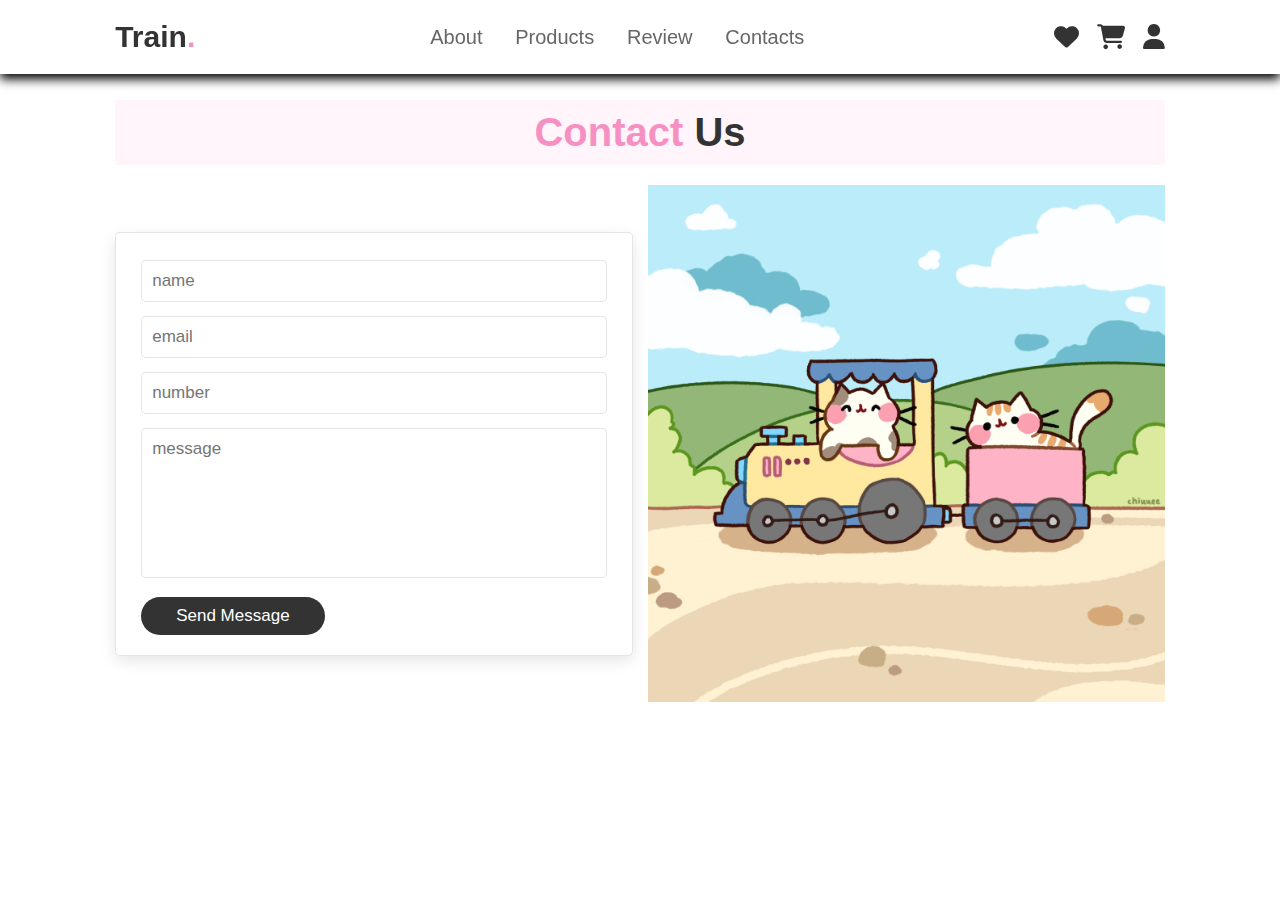
==== contacts.html @ 25938d35 "1" ====
<!DOCTYPE html>
<html lang="eng">

<head>
    <meta charset="UTF-8">
    <meta http-equiv="X-UA-Compatible" content="IE=edge">
    <meta name="viewport" content="width=device-width, initial-scale=1.0">
    <title>contacts</title>

    <!--font link -->
    <link rel="stylesheet" href="https://cdnjs.cloudflare.com/ajax/libs/font-awesome/6.6.0/css/all.min.css">

    <!--css link-->
    <link rel="stylesheet" href="style.css">
</head>
<body>

<!--header start-->
<header>

<input type="checkbox" name="" id="toggler">
<label for="toggler" class="fa fa-bars"></label>

<a href="index.html" class="logo">Train<span>.</span></a>

<nav class="navbar">
    
    <a href="trains.html">about</a>
    <a href="blog.html">products</a>
    <a href="review.html">review</a>
    <a href="contacts.html">contacts</a>
</nav>

<div class="icons">
    <a href="#" class="fas fa-heart"></a>
    <a href="#" class="fas fa-shopping-cart"></a>
    <a href="#" class="fas fa-user"></a>
</div>

</header>
<!--header end-->

<!--contact section starts-->

<section class="contact" id="contact">

    <h1 class="heading"> <span> contact </span> us </h1>

    <div class="row">

        <form action="">
            <input type="text" placeholder="name" class="box">
            <input type="email" placeholder="email" class="box">
            <input type="number" placeholder="number" class="box">
            <textarea name="" class="box" placeholder="message" id=""></textarea>
            <input type="submit" value="send message" class="btn">           
        </form>

            <div class="image">
                <img src="pictures/tumblr_a1e219147e14d8cc840f6d0550ac4225_0da1df2f_1280.png" alt="">
            </div>

    </div>

</section>

<!--contact section ends-->
---- style.css ----
:root{
    --pink:#f790c2; 
}


*{
    margin: 0; padding: 0;
    box-sizing: border-box;
    font-family: Verdana, Geneva, Tahoma, sans-serif;
    outline: none; border: none;
    text-decoration: none;
    text-transform: capitalize;
    transition: .2s linear; 
}

html{
    font-size: 62.5%;
    scroll-behavior: smooth;
    scroll-padding-top: 6rem;
    overflow-x: hidden;

}


section{
    padding: 2rem 9%;
}

.heading{
    text-align: center;
    font-size: 4rem;
    color: #333;
    padding: 1rem;
    margin: 2rem 0;
    background: rgba(255, 51, 153, .05);
}


.heading span{
    color: var(--pink);
}

.btn{
    display: inline-block;
    margin-top: 1rem;
    border-radius: 5rem;
    background: #333;
    color: #fff;
    padding: .9rem 3.5rem;
    cursor: pointer;
    font-size: 1.7rem;
}

.btn:hover{
    background: var(--pink);
}


header{
    position: fixed;
    top: 0; left: 0; right: 0;
    background:#fff;
    padding: 2rem 9%;
    display: flex;
    align-items: center;
    justify-content: space-between;
    z-index: 1000;
    box-shadow: 0 .5rem 1rem rgba(0,0,0,1);
    
}

header .logo{
    font-size: 3rem;
    color: #333;
    font-weight: bolder;
}

header .logo span{
    color: var(--pink);

}

header .navbar a{
    font-size: 2rem;
    padding: 0 1.5rem;
    color: #666;

}

header .navbar a:hover{
    color: var(--pink);

}

header .icons a{
    font-size: 2.5rem;
    color: #333;
    margin-left: 1.5rem;

}

header .icon a:hover{
    color: var(--pink);
}

header #toggler{
    display: none;
}

header .fa-bars{
    font-size: 3rem;
    color: #333;
    border-radius: .5rem;
    padding: .5rem 1,5rem;
    cursor: pointer;
    border: .1rem solid rgba(0,0,0,.3);
    display: none;
}


.home{
    display: flex;
    align-items: center;
    min-height: 100vh;
    background: url(pictures/tulips-bouquet-gift.jpg) no-repeat;
    background-size: cover;
    background-position: center;

}

.home .content{
    max-width: 50rem;
}

.home .content h3{
    font-size: 6rem;
    color: #333;
}

.home .content span{
    font-size: 3.5rem;
    color: var(--pink);
    padding: 1rem 0;
    line-height: 1.5;
}

.home .content p{
    font-size: 1.5rem;
    color: #999;
    padding: 1rem 0;
    line-height: 1.5;
}

.about .row{
    display: flex;
    align-items: center;
    gap: 2rem;
    flex-wrap: wrap;
    padding: 2rem 0;
    padding-bottom: 3rem;

}

.about .row .video-container{
    flex: 1 1 40rem;
    position: relative;
}

.about .row .video-container video{
    width: 100%;
    border: 1.5rem solid #fff;
    border-radius: 	.5rem;
    box-shadow: 0 .5rem 1rem rgba(0,0,0,.1);
    height: 100%;
    object-fit: cover;

}

.about .row .video-container h3{
    position: absolute;
    top: 50%; transform: translateY(-50%);
    font-size: 3rem;
    background: #fff;
    width:100%;
    padding:1rem 2rem;
    text-align: center;
    mix-blend-mode: screen;
}

.about .row .content{
    flex: 1 1 40rem;
}

.about .row .content h3{
    font-size: 3rem;
    color: #333;
}

.about .row .content p{
    font-size: 1.5rem;
    color: #999;
    padding: .5rem 0;
    padding-top: 1rem;
    line-height: 1.5;
}

.icons-container{
    background:#eee;
    display: flex;
    flex-wrap: wrap;
    gap: 1.5rem;
    padding-top: 5rem;
    padding-bottom: 5rem;
}

.icons-container .icons{
    background: #fff;
    border: .1rem solid rgba(0,0,0,.1);
    padding: 2rem;
    display: flex;
    align-items: center;
    flex: 1 1 25rem;
}

.icons-container .icon img{
    height: 5rem;
    margin-right: 2rem;
}

.icons-container .icon h3{
    color: #333;
    padding-bottom: .5rem;
    font-size: 1.5rem;
}

.icons-container .icon span{
    color: #555;
    font-size: 1.3rem;
}

.products .heading{
    padding-top: 8rem;
}
.products .box-container{
    display: flex;
    flex-wrap: wrap;
    gap: 1.5rem;
    
}

.products .box-container .box{
    flex: 1 1 30rem;
    box-shadow: 0 .5rem 1.5rem rgba(0,0,0,.1);
    border-radius: .5rem;
    border: .1rem solid rgba(0,0,0,.1);
    position: relative; 
}

.products .box-container .box .discount{
    position:absolute;
    top:1rem; left:1rem;
    padding:.7rem 1rem;
    font-size: 2rem;
    color: var(--pink);
    background: rgba(255, 51, 153,.05);
    z-index: 1;
    border-radius: .5rem;
}

.products .box-container .box .image{
    position: relative;
    text-align: center;
    padding-top: 2rem;
    overflow: hidden;

}

.products .box-container .box .image img{
    height: 25rem;    
}

.products .box-container .box:hover .image img{
    transform: scale(1.1);   
}

.products .box-container .box .image .icons{
    position: absolute;
    bottom:-7rem; left:0; right:0;
    display: flex;
}

.products .box-container .box:hover .image .icons{
    bottom: 0;
}

.products .box-container .box:hover .image .icons a{
    height: 5rem;
    line-height: 5rem;
    font-size: 2rem;
    width: 50%;
    background: var(--pink);
    color: #fff;

}

.products .box-container .box:hover .image .icons .cart-btn{
    border-left: .1rem solid #fff7;
    border-right: .1rem solid #fff7;
    width: 100%;
}

.products .box-container .box:hover .image .icons a:hover{
    background:#333;
}

.products .box-container .box .content{
    padding:2rem;
    text-align: center;

}

.products .box-container .box .content h3{
    font-size: 2.5rem;
    color: #333;
}

.products .box-container .box .content .prise{
    font-size: 2.5rem;
    color: var(--pink);
    font-weight: bolder;
    padding-top: 1rem;
}

.products .box-container .box .content .prise span{
    font-size: 1.5rem;
    color: #999;
    font-weight: lighter;
    text-decoration: line-through;
}

.contact .heading{
    margin-top: 8rem;
}

.contact .row{
    display: flex;
    flex-wrap: wrap-reverse;
    gap: 1.5rem;
    align-items: center;
}

.contact .row form{
    flex: 1 1 40rem;
    padding: 2rem 2.5rem;
    box-shadow: 0 .5rem 1.5rem  rgba(0,0,0,.1);
    border: .1rem solid rgba(0,0,0,.1);
    background: #fff;
    border-radius: .5rem;
}

.contact .row .image{
    flex: 1 1 40rem;
}

.contact .row .image img{
    width: 100%; 
}

.contact .row form .box{
    padding: 1rem;
    font-size: 1.7rem;
    color: #333;
    text-transform: none;
    border: .1rem solid rgba(0,0,0,.1);
    border-radius: .5rem;
    margin: .7rem 0;
    width: 100%;
}

.contact .row form .box:focus{
    border-color:  var(--pink);
}

.contact .row form textarea{
    height: 15rem;
    resize: none;
}

.footer .box-container{
    display: flex;
    flex-wrap: wrap;
    gap: 1.5rem;

}

.footer .box-container .box{
    flex: 1 1 25rem;   
}

.footer .box-container .box h3{
    color: #333;
    font-size: 2.5rem;   
    padding: 1rem 0;
}

.footer .box-container .box a{
    display: block;
    color: #666;
    font-size: 1.5rem;   
    padding: 1rem 0;
}

.footer .box-container .box a:hover{
    color: var(--pink);
    text-decoration: underline;
}

.footer .credit{
    text-align: center;
    padding: 1.5rem;
    margin-top: 1.5rem;
    padding-top: 2.5rem;
    font-size: 2rem;
    color: #333;
    border-top: .1rem solid rbga(0,0,0,.1);
}

.footer .credit span{
    color: var(--pink);
}



/*hellokittyshinkansen*/
.hk{
    display: flex;
    align-items: center;
    min-height: 100vh;
    background: url(pictures/180630_キティ新幹線2（新倉敷）2400x1600-1.jpg) no-repeat;
    background-size: cover;
    background-position: center;

}

.hk .content{
    background-color: #ffffffa6;
    padding: 2rem;
    border-radius: 2rem ;
    max-width: 50rem;
}

.hk .content h3{
    font-size: 6rem;
    color: #333;
}

.hk .content span{
    font-size: 3.5rem;
    color: var(--pink);
    padding: 1rem 0;
    line-height: 1.5;
}

.hk .content p{
    font-size: 1.8rem;
    color: #333;
    padding: 1rem 0;
    line-height: 1.5;
}

/*about trains*/

.trains .row{
    display: flex;
    align-items: center;
    gap: 2rem;
    flex-wrap: wrap;
    padding: 2rem 0;
    padding-bottom: 3rem;

}

.trains .row .slideshow-container{
    flex: 1 1 40rem;
    position: relative;
}






.trains .row .content{
    flex: 1 1 40rem;
}

.trains .row .content h3{
    font-size: 3rem;
    color: #333;
}

.trains .row .content p{
    font-size: 1.5rem;
    color: #999;
    padding: .5rem 0;
    padding-top: 1rem;
    line-height: 1.5;
}



* {box-sizing: border-box}
.mySlides1, .mySlides2, .mySlides3 {display: none}
img {vertical-align: middle;}

/* Slideshow container */
.slideshow-container {
    max-width: 1000px;
    position: relative;
    margin: auto;
  }
  
  
  
  /* Next & previous buttons */
  .prev, .next {
    cursor: pointer;
    position: absolute;
    top: 50%;
    width: auto;
    margin-top: -3.1rem;
    padding: 2rem;
    color:#333;
    font-weight: bold;
    font-size: 1.8rem;
    transition: 0.6s ease;
    border-radius: 0 0.3rem 0.3rem 0;
    user-select: none;
  }
  
  /* Position the "next button" to the right */
  .next {
    right: 0;
    border-radius: 0.3rem 0 0 0.3rem;
  }
  
  /* On hover, add a black background color with a little bit see-through */
  .prev:hover, .next:hover {
    background-color: var(--pink);
  }
  
  /* Caption text */
  .text {
    position: absolute;
    top: 50%; transform: translateY(-50%);
    font-size: 3rem;
    background: #ffffffbe;
    width:100%;
    padding:1rem 2rem;
    text-align: center;
    mix-blend-mode: screen;
  }

  /*.text1 {
    flex: 1 1 40rem;
    color: #f2f2f2;
    font-size: 15px;
    padding: 8px 12px;
    position: absolute;
    bottom: 8px;
    width: 100%;
    text-align: center;
  }*/

  /* Number text (1/3 etc) */
  .numbertext {
    color: #f2f2f2;
    font-size: 1.2rem;
    padding: 0.8rem 1.2rem;
    position: absolute;
    top: 0;
    background-color: var(--pink);
    border-radius: 0 0.5rem 0.5rem 0;
  }
  

  
  /* Fading animation */
  .fade {
    animation-name: fade;
    animation-duration: 1.5s;
  }
  
  @keyframes fade {
    from {opacity: .4}
    to {opacity: 1}
  }

























/*media queries*/
@media (max-width:991px){
    
    html{
        font-size: 55%;
           
    }

    header{
        padding: 2rem;
    }

    section{
        padding: 2rem;
    }
    .home{
        background-position:left;
    }
}

@media (max-width:768px){

    header .fa-bars{
        display: block;
    }

    header .navbar{
        position: absolute;
        top: 100%; left: 0; right: 0;
        background: #eee;
        border-top: .1rem solid rgba(0,0,0,.1);
        clip-path: polygon(0 0, 100% 0, 100% 0, 0 0);
    }

    header #toggler:checked ~ .navbar{
        clip-path: polygon(0 0, 100% 0, 100% 100%, 0 100%);
    }

    header .navbar a{
        margin: 1.5rem;
        padding: 1.5rem;
        background: #fff;
        border: .1rem solid rgba(0,0,0,.1);
        display: block;
    }

    .home .content h3{
        font-size: 5rem;
    }

    .home .content span{
        font-size: 2.5rem;
    }

    .icons-container .icon h3{
        font-size: 2rem;
    }
    
    .icons-container .icon span{
        font-size: 1.7rem;
    }

}

@media (max-width:450px){
    
    html{
        font-size: 50%;
           
    }

    .heading{
        font-size: 3rem;
        
    }

}
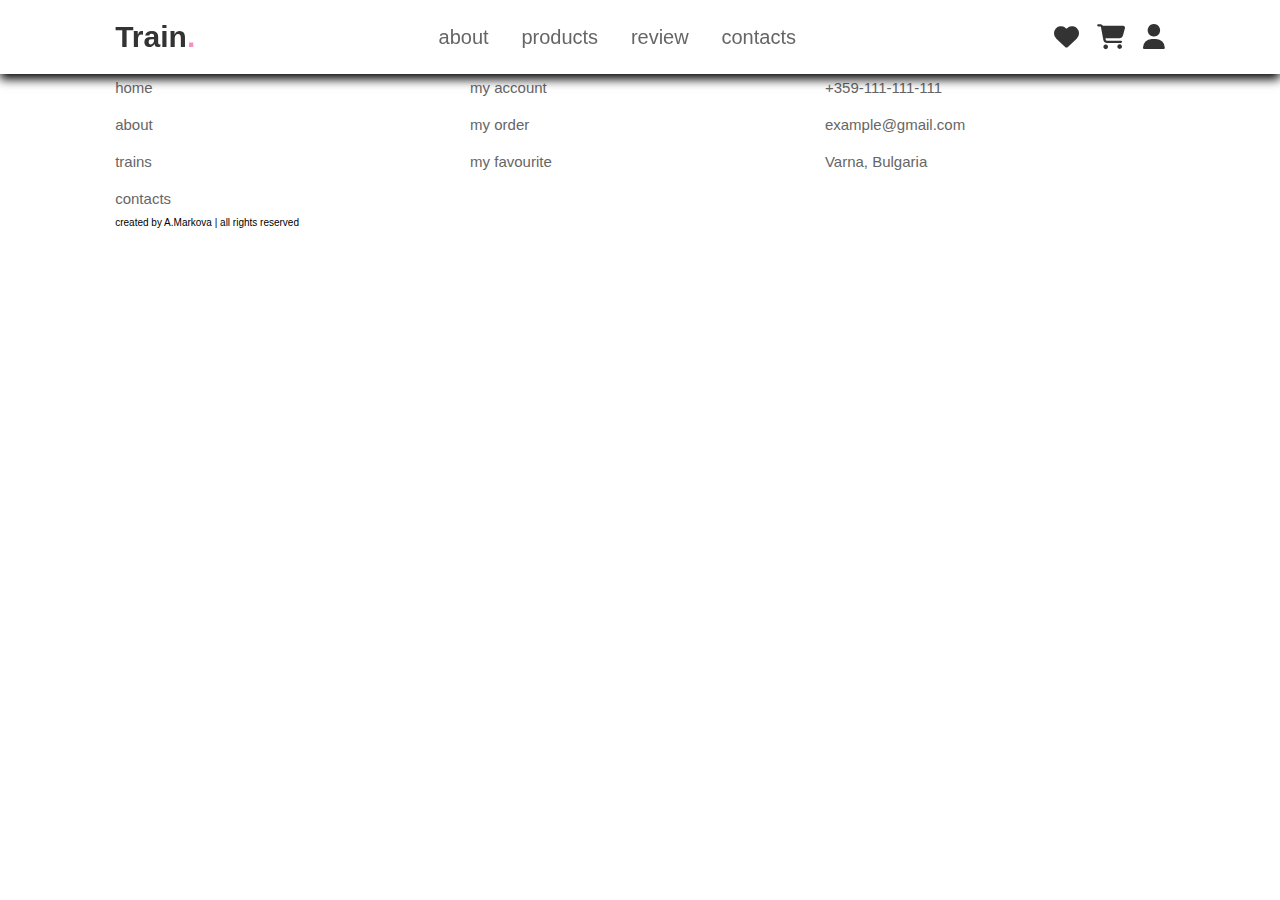
==== commit 37ddd216: "2" ====
--- a/contacts.html
+++ b/contacts.html
@@ -42,25 +42,35 @@
 
 <!--contact section starts-->
 
-<section class="contact" id="contact">
+<section class="footer">
 
-    <h1 class="heading"> <span> contact </span> us </h1>
+    <div class="box-container">
 
-    <div class="row">
+        <div class="box">
+            <h3>quick links</h3>
+            <a href="#">home</a>
+            <a href="#">about</a>
+            <a href="trains.html">trains</a>
+            <a href="contacts.html">contacts</a>
+        </div>
 
-        <form action="">
-            <input type="text" placeholder="name" class="box">
-            <input type="email" placeholder="email" class="box">
-            <input type="number" placeholder="number" class="box">
-            <textarea name="" class="box" placeholder="message" id=""></textarea>
-            <input type="submit" value="send message" class="btn">           
-        </form>
+        <div class="box">
+            <h3>extra links</h3>
+            <a href="#">my account</a>
+            <a href="#">my order</a>
+            <a href="#">my favourite</a>
+        </div>
 
-            <div class="image">
-                <img src="pictures/tumblr_a1e219147e14d8cc840f6d0550ac4225_0da1df2f_1280.png" alt="">
-            </div>
+        <div class="box">
+            <h3>contact info</h3>
+            <a href="#">+359-111-111-111</a>
+            <a href="#">example@gmail.com</a>
+            <a href="#">Varna, Bulgaria</a>
+        </div>
 
     </div>
+
+    <div class="cerdit">created by A.Markova <span>| all rights reserved</span></div>
 
 </section>
 
--- a/style.css
+++ b/style.css
@@ -1,6 +1,10 @@
 :root{
     --pink:#f790c2; 
 }
+::selection {
+    background: #ffbcdc;
+    color: #333;
+  }
 
 
 *{
@@ -9,7 +13,6 @@
     font-family: Verdana, Geneva, Tahoma, sans-serif;
     outline: none; border: none;
     text-decoration: none;
-    text-transform: capitalize;
     transition: .2s linear; 
 }
 
@@ -130,6 +133,9 @@
 
 .home .content{
     max-width: 50rem;
+    background-color:#f2f2f2c7;
+    padding: 1rem;
+    border-radius: 2rem;
 }
 
 .home .content h3{
@@ -467,6 +473,44 @@
     padding: 1rem 0;
     line-height: 1.5;
 }
+
+/*sanrioPularoidExpress*/
+.snr{
+    display: flex;
+    align-items: center;
+    min-height: 100vh;
+    background: url(pictures/88b0352714713daf9555374ab0ae0681.jpg) no-repeat;
+    background-size: cover;
+    background-position: center;
+
+}
+
+.snr .content{
+    background-color: #ffffffa6;
+    padding: 2rem;
+    border-radius: 2rem ;
+    max-width: 50rem;
+}
+
+.snr .content h3{
+    font-size: 6rem;
+    color: #333;
+}
+
+.snr .content span{
+    font-size: 3.5rem;
+    color: var(--pink);
+    padding: 1rem 0;
+    line-height: 1.5;
+}
+
+.snr .content p{
+    font-size: 1.8rem;
+    color: #333;
+    padding: 1rem 0;
+    line-height: 1.5;
+}
+
 
 /*about trains*/
 
@@ -552,9 +596,9 @@
   /* Caption text */
   .text {
     position: absolute;
-    top: 50%; transform: translateY(-50%);
+    top: 80%; transform: translateY(-50%);
     font-size: 3rem;
-    background: #ffffffbe;
+    background: #ffffffa9;
     width:100%;
     padding:1rem 2rem;
     text-align: center;
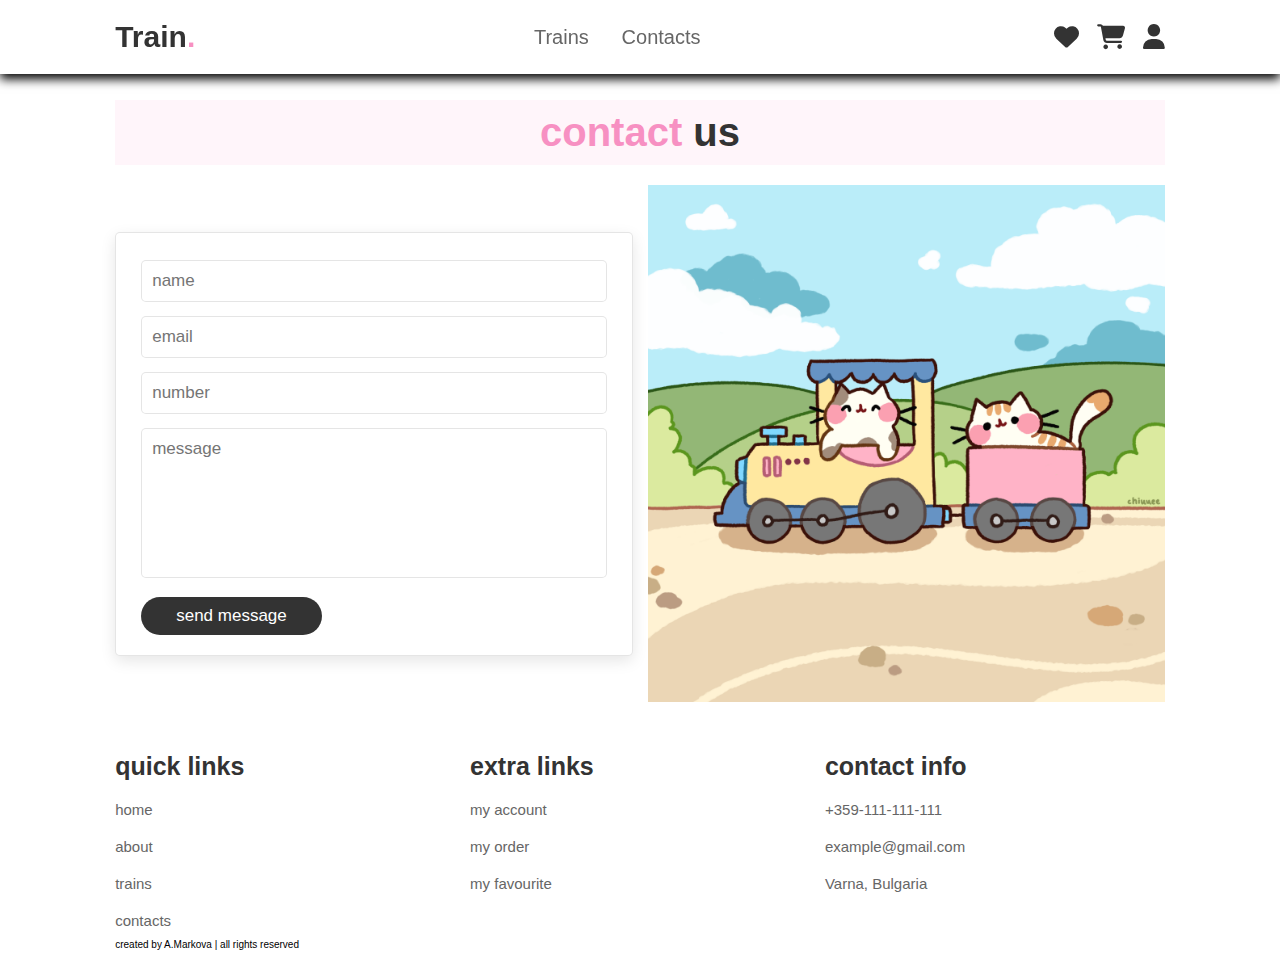
==== commit a7d45fce: "4" ====
--- a/contacts.html
+++ b/contacts.html
@@ -25,10 +25,8 @@
 
 <nav class="navbar">
     
-    <a href="trains.html">about</a>
-    <a href="blog.html">products</a>
-    <a href="review.html">review</a>
-    <a href="contacts.html">contacts</a>
+    <a href="trains.html">Trains</a>
+    <a href="contacts.html">Contacts</a>
 </nav>
 
 <div class="icons">
@@ -40,7 +38,32 @@
 </header>
 <!--header end-->
 
+
 <!--contact section starts-->
+
+<section class="contact" id="contact">
+
+    <h1 class="heading"> <span> contact </span> us </h1>
+
+    <div class="row">
+
+        <form action="">
+            <input type="text" placeholder="name" class="box">
+            <input type="email" placeholder="email" class="box">
+            <input type="number" placeholder="number" class="box">
+            <textarea name="" class="box" placeholder="message" id=""></textarea>
+            <input type="submit" value="send message" class="btn">           
+        </form>
+
+            <div class="image">
+                <img src="pictures/tumblr_a1e219147e14d8cc840f6d0550ac4225_0da1df2f_1280.png" alt="">
+            </div>
+
+    </div>
+
+</section>
+
+<!--contact section ends-->
 
 <section class="footer">
 
--- a/style.css
+++ b/style.css
@@ -5,6 +5,21 @@
     background: #ffbcdc;
     color: #333;
   }
+
+  body::-webkit-scrollbar {
+    width: 1.2rem;               
+  }
+  
+  body::-webkit-scrollbar-track {
+    background:#eeeeeec4 ;        
+  }
+  
+  body::-webkit-scrollbar-thumb {
+    background-color: var(--pink);    
+    border-radius: 10rem;       
+    border: 3px solid #eeeeeeb6
+  }
+
 
 
 *{
@@ -125,7 +140,7 @@
     display: flex;
     align-items: center;
     min-height: 100vh;
-    background: url(pictures/tulips-bouquet-gift.jpg) no-repeat;
+    background: url(pictures/cute-pixel-desktop-w8frus6fn27wpbn1.jpg) no-repeat;
     background-size: cover;
     background-position: center;
 
@@ -437,6 +452,31 @@
 
 
 
+
+#myBtn {
+    position: fixed; 
+    bottom: 20px; 
+    right: 30px;
+    z-index: 99;
+    background-color:var(--pink); 
+    color: #eee; 
+    cursor: pointer; 
+    padding: 1.5rem; 
+    border-radius: 5rem; 
+    font-size: 2rem; 
+  }
+  
+  #myBtn:hover {
+    background-color: #333; 
+  }
+
+
+
+
+
+
+
+
 /*hellokittyshinkansen*/
 .hk{
     display: flex;
@@ -511,6 +551,78 @@
     line-height: 1.5;
 }
 
+/*Kitty train*/
+.tama{
+    display: flex;
+    align-items: center;
+    min-height: 100vh;
+    background: url(pictures/tama.jpg) no-repeat;
+    background-size: cover;
+    background-position: center;
+
+}
+
+.tama .content{
+    background-color: #ffffffa6;
+    padding: 2rem;
+    border-radius: 2rem ;
+    max-width: 50rem;
+}
+
+.tama .content h3{
+    font-size: 6rem;
+    color: #333;
+}
+
+.tama .content span{
+    font-size: 3.5rem;
+    color: var(--pink);
+    padding: 1rem 0;
+    line-height: 1.5;
+}
+
+.tama .content p{
+    font-size: 1.8rem;
+    color: #333;
+    padding: 1rem 0;
+    line-height: 1.5;
+}
+/*pokemon*/
+.poke{
+    display: flex;
+    align-items: center;
+    min-height: 100vh;
+    background: url(pictures/poke.PNG) no-repeat;
+    background-size: cover;
+    background-position: center;
+
+}
+
+.poke .content{
+    background-color: #ffffffa6;
+    padding: 2rem;
+    border-radius: 2rem ;
+    max-width: 50rem;
+}
+
+.poke .content h3{
+    font-size: 6rem;
+    color: #333;
+}
+
+.poke .content span{
+    font-size: 3.5rem;
+    color: var(--pink);
+    padding: 1rem 0;
+    line-height: 1.5;
+}
+
+.poke .content p{
+    font-size: 1.8rem;
+    color: #333;
+    padding: 1rem 0;
+    line-height: 1.5;
+}
 
 /*about trains*/
 
@@ -528,11 +640,6 @@
     flex: 1 1 40rem;
     position: relative;
 }
-
-
-
-
-
 
 .trains .row .content{
     flex: 1 1 40rem;
@@ -605,16 +712,6 @@
     mix-blend-mode: screen;
   }
 
-  /*.text1 {
-    flex: 1 1 40rem;
-    color: #f2f2f2;
-    font-size: 15px;
-    padding: 8px 12px;
-    position: absolute;
-    bottom: 8px;
-    width: 100%;
-    text-align: center;
-  }*/
 
   /* Number text (1/3 etc) */
   .numbertext {
@@ -643,7 +740,14 @@
 
 
 
-
+.maps{
+    position: relative;
+    background-color: var(--pink);
+    padding: 0.4rem;
+    border-radius: 2rem;
+    align-items: center;
+    
+}
 
 
 
